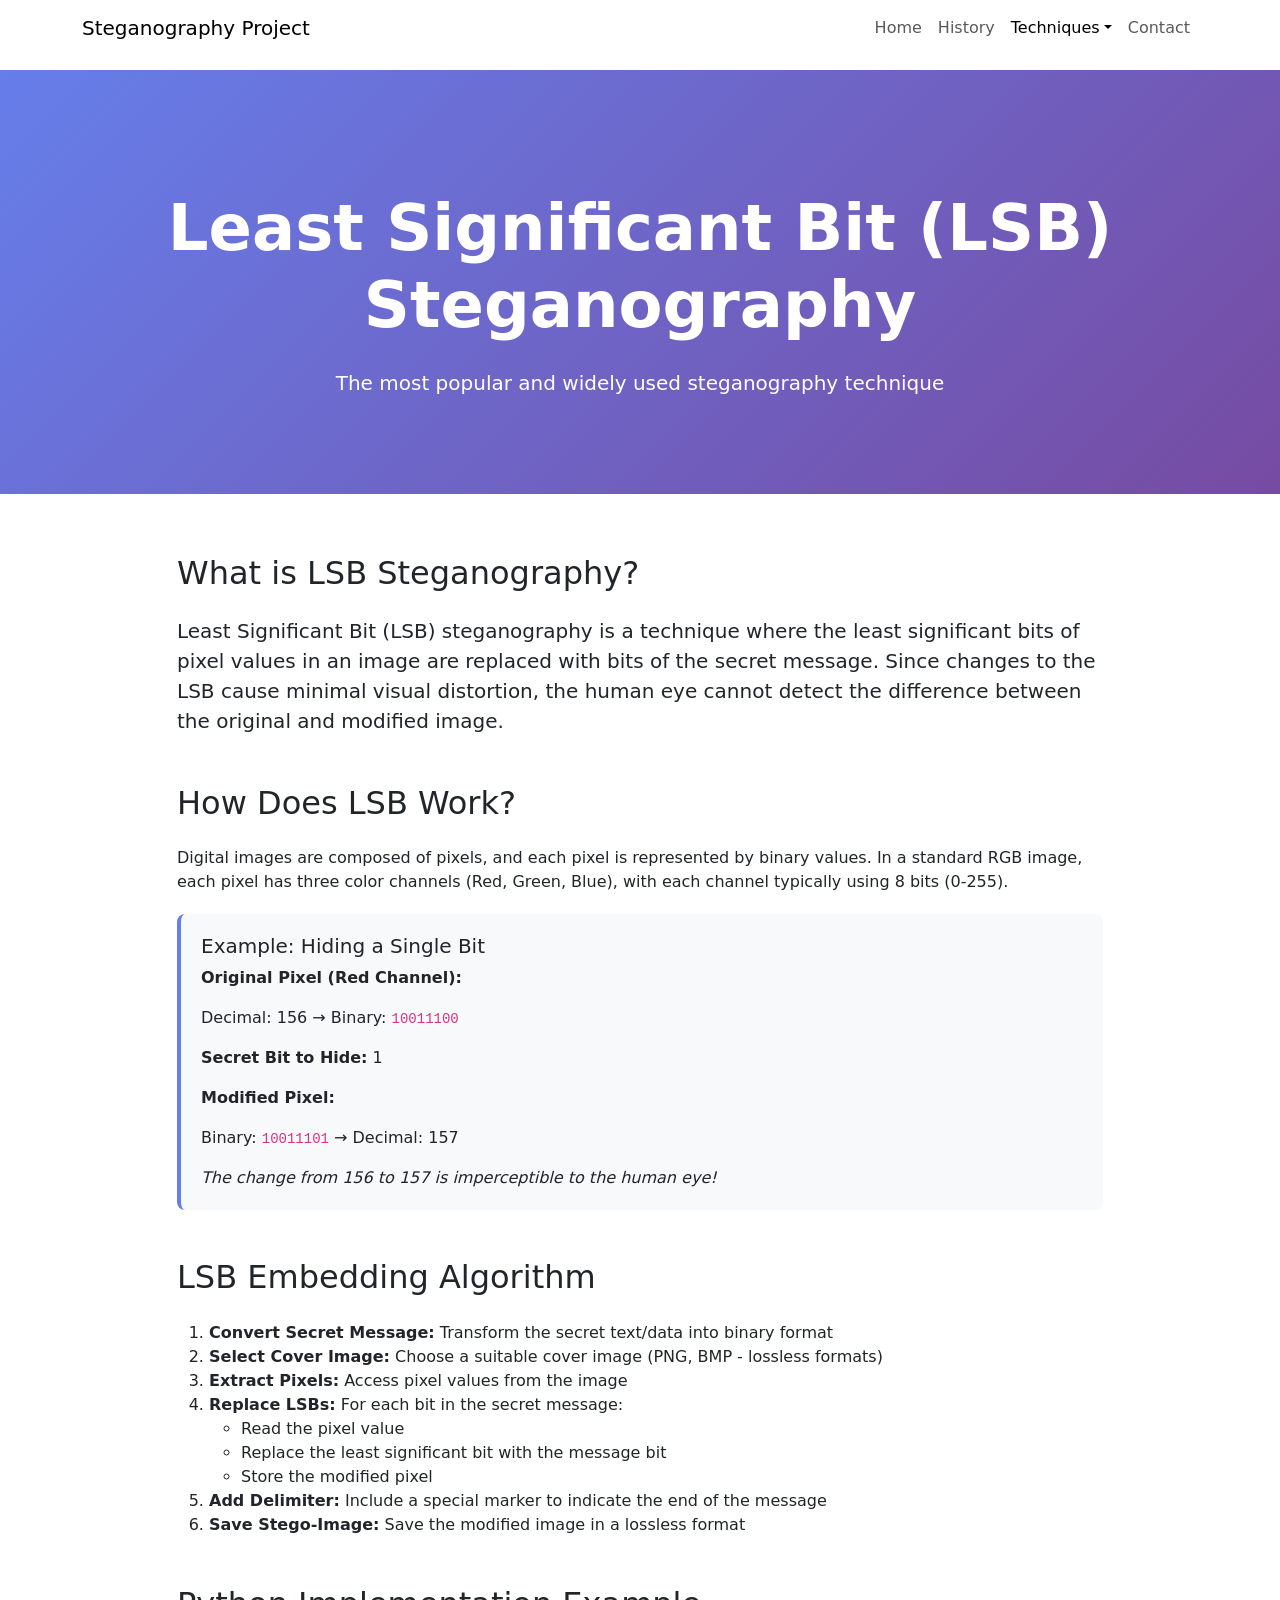
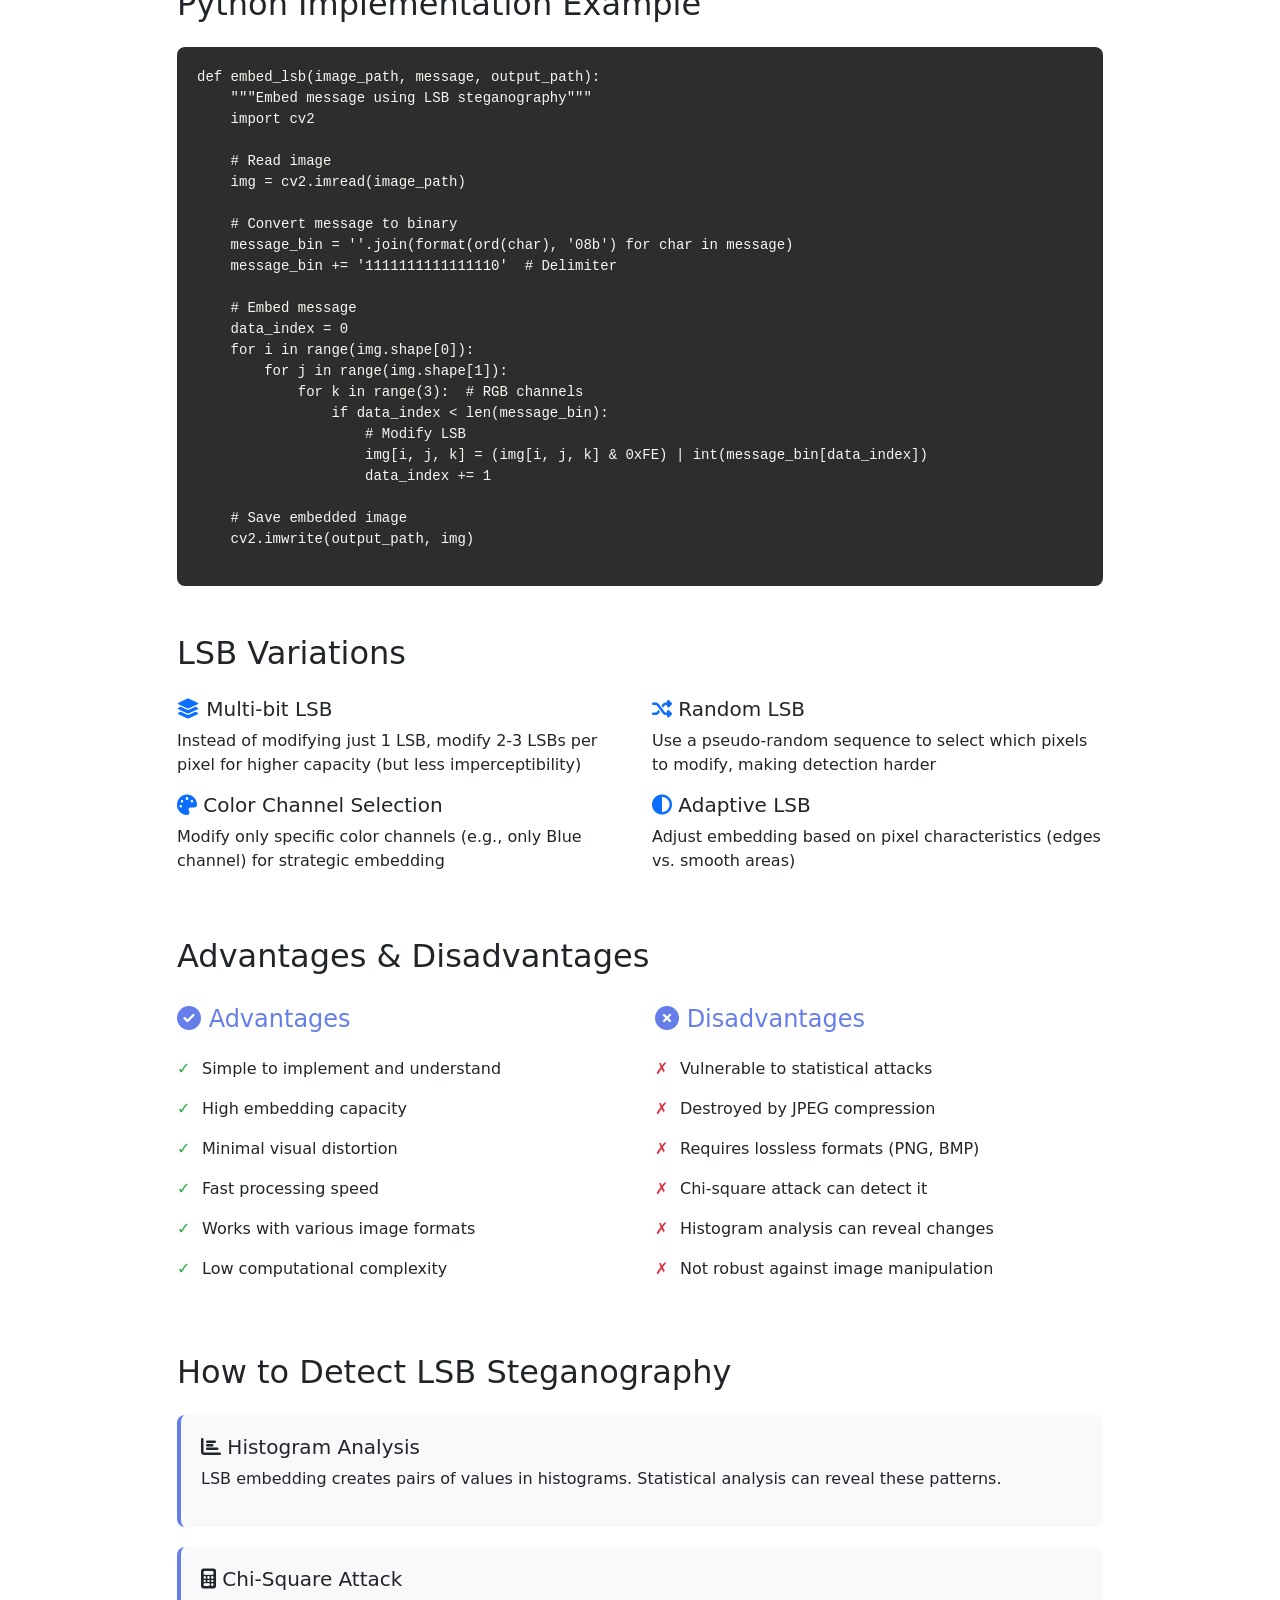
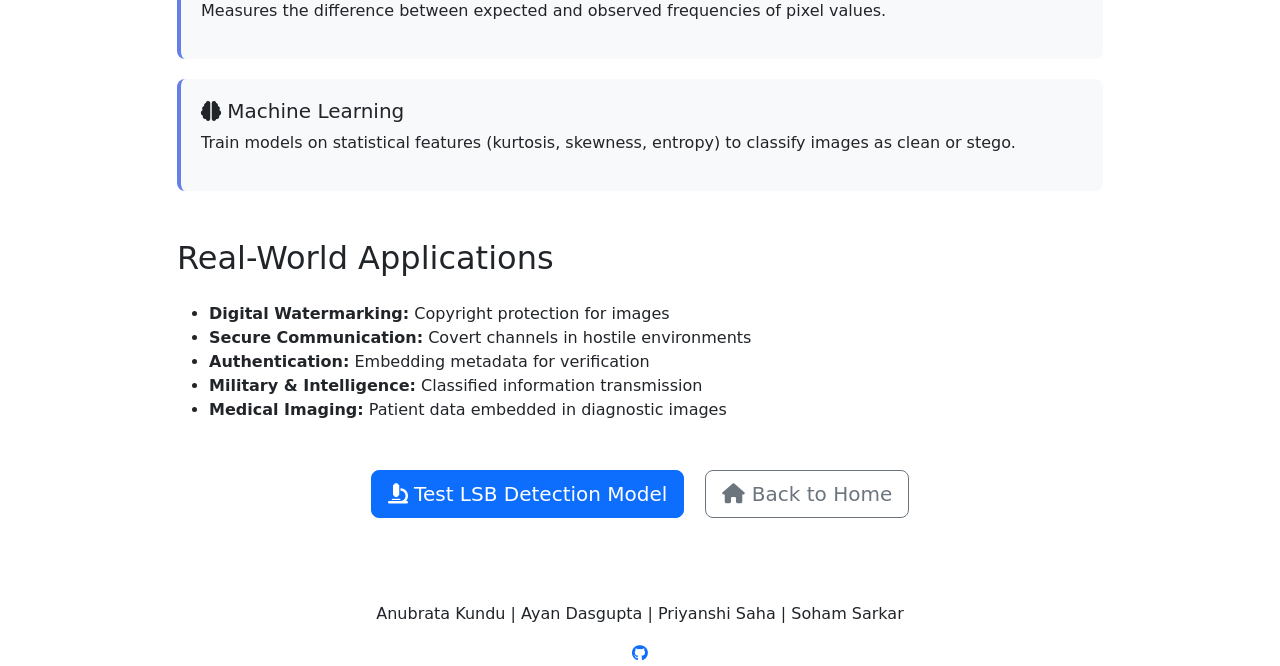
==== lsb.html @ f11f9999 "Added all files" ====
<!DOCTYPE html>
<html lang="en">
<head>
  <meta charset="UTF-8">
  <meta name="viewport" content="width=device-width, initial-scale=1.0">
  <meta name="description" content="Learn about Least Significant Bit (LSB) steganography technique">
  <title>LSB Steganography - Technique Explained</title>
  <link href="https://cdn.jsdelivr.net/npm/bootstrap@5.3.0/dist/css/bootstrap.min.css" rel="stylesheet">
  <link href="https://cdnjs.cloudflare.com/ajax/libs/font-awesome/6.4.0/css/all.min.css" rel="stylesheet">
  <link href="https://fonts.googleapis.com/css2?family=Playfair+Display:wght@700&family=Montserrat:wght@400;600;700&display=swap" rel="stylesheet">
  <link href="styles.css" rel="stylesheet">
  <style>
    .technique-hero {
      background: linear-gradient(135deg, #667eea 0%, #764ba2 100%);
      color: white;
      padding: 120px 0 80px;
      margin-top: 70px;
    }
    .content-section {
      padding: 60px 0;
    }
    .example-box {
      background: #f8f9fa;
      border-left: 4px solid #667eea;
      padding: 20px;
      margin: 20px 0;
      border-radius: 8px;
    }
    .code-block {
      background: #2d2d2d;
      color: #f8f8f2;
      padding: 20px;
      border-radius: 8px;
      overflow-x: auto;
      font-family: 'Courier New', monospace;
      margin: 20px 0;
    }
    .pros-cons {
      display: grid;
      grid-template-columns: 1fr 1fr;
      gap: 30px;
      margin: 30px 0;
    }
    .pros-cons h4 {
      color: #667eea;
      margin-bottom: 15px;
    }
    .pros-cons ul {
      list-style: none;
      padding: 0;
    }
    .pros-cons ul li {
      padding: 8px 0;
      padding-left: 25px;
      position: relative;
    }
    .pros-cons ul li:before {
      position: absolute;
      left: 0;
    }
    .pros ul li:before {
      content: "✓";
      color: #28a745;
      font-weight: bold;
    }
    .cons ul li:before {
      content: "✗";
      color: #dc3545;
      font-weight: bold;
    }
    @media (max-width: 768px) {
      .pros-cons {
        grid-template-columns: 1fr;
      }
    }
  </style>
</head>
<body>
  <!-- Navbar (same as index.html) -->
  <nav class="navbar navbar-expand-lg fixed-top">
    <div class="container">
      <a class="navbar-brand" href="index.html">Steganography Project</a>
      <button class="navbar-toggler" type="button" data-bs-toggle="collapse" data-bs-target="#navbarNav" aria-controls="navbarNav" aria-expanded="false" aria-label="Toggle navigation">
        <span class="navbar-toggler-icon"></span>
      </button>
      <div class="collapse navbar-collapse" id="navbarNav">
        <ul class="navbar-nav ms-auto">
          <li class="nav-item">
            <a class="nav-link" href="index.html">Home</a>
          </li>
          <li class="nav-item">
            <a class="nav-link" href="index.html#history">History</a>
          </li>
          <li class="nav-item dropdown">
            <a class="nav-link dropdown-toggle active" href="#" id="techniquesDropdown" role="button" data-bs-toggle="dropdown" aria-expanded="false">Techniques</a>
            <ul class="dropdown-menu" aria-labelledby="techniquesDropdown">
              <li><a class="dropdown-item active" href="lsb.html">LSB Method</a></li>
              <li><a class="dropdown-item" href="dct.html">DCT Method</a></li>
              <li><a class="dropdown-item" href="pvd.html">Pixel Value Differencing</a></li>
            </ul>
          </li>
          <li class="nav-item">
            <a class="nav-link" href="index.html#contact">Contact</a>
          </li>
        </ul>
      </div>
    </div>
  </nav>

  <!-- Hero Section -->
  <section class="technique-hero">
    <div class="container text-center">
      <h1 class="display-3 fw-bold mb-4">Least Significant Bit (LSB) Steganography</h1>
      <p class="lead">The most popular and widely used steganography technique</p>
    </div>
  </section>

  <!-- Content Section -->
  <section class="content-section">
    <div class="container">
      <div class="row">
        <div class="col-lg-10 mx-auto">
          
          <!-- Introduction -->
          <h2 class="mb-4">What is LSB Steganography?</h2>
          <p class="lead">
            Least Significant Bit (LSB) steganography is a technique where the least significant bits of pixel values in an image are replaced with bits of the secret message. Since changes to the LSB cause minimal visual distortion, the human eye cannot detect the difference between the original and modified image.
          </p>

          <!-- How it Works -->
          <h2 class="mt-5 mb-4">How Does LSB Work?</h2>
          <p>
            Digital images are composed of pixels, and each pixel is represented by binary values. In a standard RGB image, each pixel has three color channels (Red, Green, Blue), with each channel typically using 8 bits (0-255).
          </p>

          <div class="example-box">
            <h5>Example: Hiding a Single Bit</h5>
            <p><strong>Original Pixel (Red Channel):</strong></p>
            <p>Decimal: 156 → Binary: <code>10011100</code></p>
            <p><strong>Secret Bit to Hide:</strong> 1</p>
            <p><strong>Modified Pixel:</strong></p>
            <p>Binary: <code>10011101</code> → Decimal: 157</p>
            <p class="mb-0"><em>The change from 156 to 157 is imperceptible to the human eye!</em></p>
          </div>

          <!-- Algorithm -->
          <h2 class="mt-5 mb-4">LSB Embedding Algorithm</h2>
          <ol>
            <li><strong>Convert Secret Message:</strong> Transform the secret text/data into binary format</li>
            <li><strong>Select Cover Image:</strong> Choose a suitable cover image (PNG, BMP - lossless formats)</li>
            <li><strong>Extract Pixels:</strong> Access pixel values from the image</li>
            <li><strong>Replace LSBs:</strong> For each bit in the secret message:
              <ul>
                <li>Read the pixel value</li>
                <li>Replace the least significant bit with the message bit</li>
                <li>Store the modified pixel</li>
              </ul>
            </li>
            <li><strong>Add Delimiter:</strong> Include a special marker to indicate the end of the message</li>
            <li><strong>Save Stego-Image:</strong> Save the modified image in a lossless format</li>
          </ol>

          <!-- Code Example -->
          <h2 class="mt-5 mb-4">Python Implementation Example</h2>
          <div class="code-block">
<pre>def embed_lsb(image_path, message, output_path):
    """Embed message using LSB steganography"""
    import cv2
    
    # Read image
    img = cv2.imread(image_path)
    
    # Convert message to binary
    message_bin = ''.join(format(ord(char), '08b') for char in message)
    message_bin += '1111111111111110'  # Delimiter
    
    # Embed message
    data_index = 0
    for i in range(img.shape[0]):
        for j in range(img.shape[1]):
            for k in range(3):  # RGB channels
                if data_index < len(message_bin):
                    # Modify LSB
                    img[i, j, k] = (img[i, j, k] & 0xFE) | int(message_bin[data_index])
                    data_index += 1
    
    # Save embedded image
    cv2.imwrite(output_path, img)</pre>
          </div>

          <!-- Variations -->
          <h2 class="mt-5 mb-4">LSB Variations</h2>
          <div class="row">
            <div class="col-md-6">
              <h5><i class="fas fa-layer-group text-primary"></i> Multi-bit LSB</h5>
              <p>Instead of modifying just 1 LSB, modify 2-3 LSBs per pixel for higher capacity (but less imperceptibility)</p>
            </div>
            <div class="col-md-6">
              <h5><i class="fas fa-random text-primary"></i> Random LSB</h5>
              <p>Use a pseudo-random sequence to select which pixels to modify, making detection harder</p>
            </div>
            <div class="col-md-6">
              <h5><i class="fas fa-palette text-primary"></i> Color Channel Selection</h5>
              <p>Modify only specific color channels (e.g., only Blue channel) for strategic embedding</p>
            </div>
            <div class="col-md-6">
              <h5><i class="fas fa-adjust text-primary"></i> Adaptive LSB</h5>
              <p>Adjust embedding based on pixel characteristics (edges vs. smooth areas)</p>
            </div>
          </div>

          <!-- Pros and Cons -->
          <h2 class="mt-5 mb-4">Advantages & Disadvantages</h2>
          <div class="pros-cons">
            <div class="pros">
              <h4><i class="fas fa-check-circle"></i> Advantages</h4>
              <ul>
                <li>Simple to implement and understand</li>
                <li>High embedding capacity</li>
                <li>Minimal visual distortion</li>
                <li>Fast processing speed</li>
                <li>Works with various image formats</li>
                <li>Low computational complexity</li>
              </ul>
            </div>
            <div class="cons">
              <h4><i class="fas fa-times-circle"></i> Disadvantages</h4>
              <ul>
                <li>Vulnerable to statistical attacks</li>
                <li>Destroyed by JPEG compression</li>
                <li>Requires lossless formats (PNG, BMP)</li>
                <li>Chi-square attack can detect it</li>
                <li>Histogram analysis can reveal changes</li>
                <li>Not robust against image manipulation</li>
              </ul>
            </div>
          </div>

          <!-- Detection Methods -->
          <h2 class="mt-5 mb-4">How to Detect LSB Steganography</h2>
          <div class="example-box">
            <h5><i class="fas fa-chart-bar"></i> Histogram Analysis</h5>
            <p>LSB embedding creates pairs of values in histograms. Statistical analysis can reveal these patterns.</p>
          </div>
          <div class="example-box">
            <h5><i class="fas fa-calculator"></i> Chi-Square Attack</h5>
            <p>Measures the difference between expected and observed frequencies of pixel values.</p>
          </div>
          <div class="example-box">
            <h5><i class="fas fa-brain"></i> Machine Learning</h5>
            <p>Train models on statistical features (kurtosis, skewness, entropy) to classify images as clean or stego.</p>
          </div>

          <!-- Applications -->
          <h2 class="mt-5 mb-4">Real-World Applications</h2>
          <ul>
            <li><strong>Digital Watermarking:</strong> Copyright protection for images</li>
            <li><strong>Secure Communication:</strong> Covert channels in hostile environments</li>
            <li><strong>Authentication:</strong> Embedding metadata for verification</li>
            <li><strong>Military & Intelligence:</strong> Classified information transmission</li>
            <li><strong>Medical Imaging:</strong> Patient data embedded in diagnostic images</li>
          </ul>

          <!-- Call to Action -->
          <div class="text-center mt-5 mb-4">
            <a href="http://localhost:5000" class="btn btn-primary btn-lg" target="_blank">
              <i class="fas fa-microscope"></i> Test LSB Detection Model
            </a>
            <a href="index.html" class="btn btn-outline-secondary btn-lg ms-3">
              <i class="fas fa-home"></i> Back to Home
            </a>
          </div>

        </div>
      </div>
    </div>
  </section>

  <!-- Footer -->
  <footer>
    <div class="container">
      <div class="row">
        <div class="col-12 text-center">
          <p>Anubrata Kundu | Ayan Dasgupta | Priyanshi Saha | Soham Sarkar</p>
          <div class="mt-3">
            <a href="https://github.com/AD9190/Steganography"><i class="fab fa-github mx-2"></i></a>
          </div>
        </div>
      </div>
    </div>
  </footer>

  <script src="https://cdn.jsdelivr.net/npm/bootstrap@5.3.0/dist/js/bootstrap.bundle.min.js"></script>
</body>
</html>
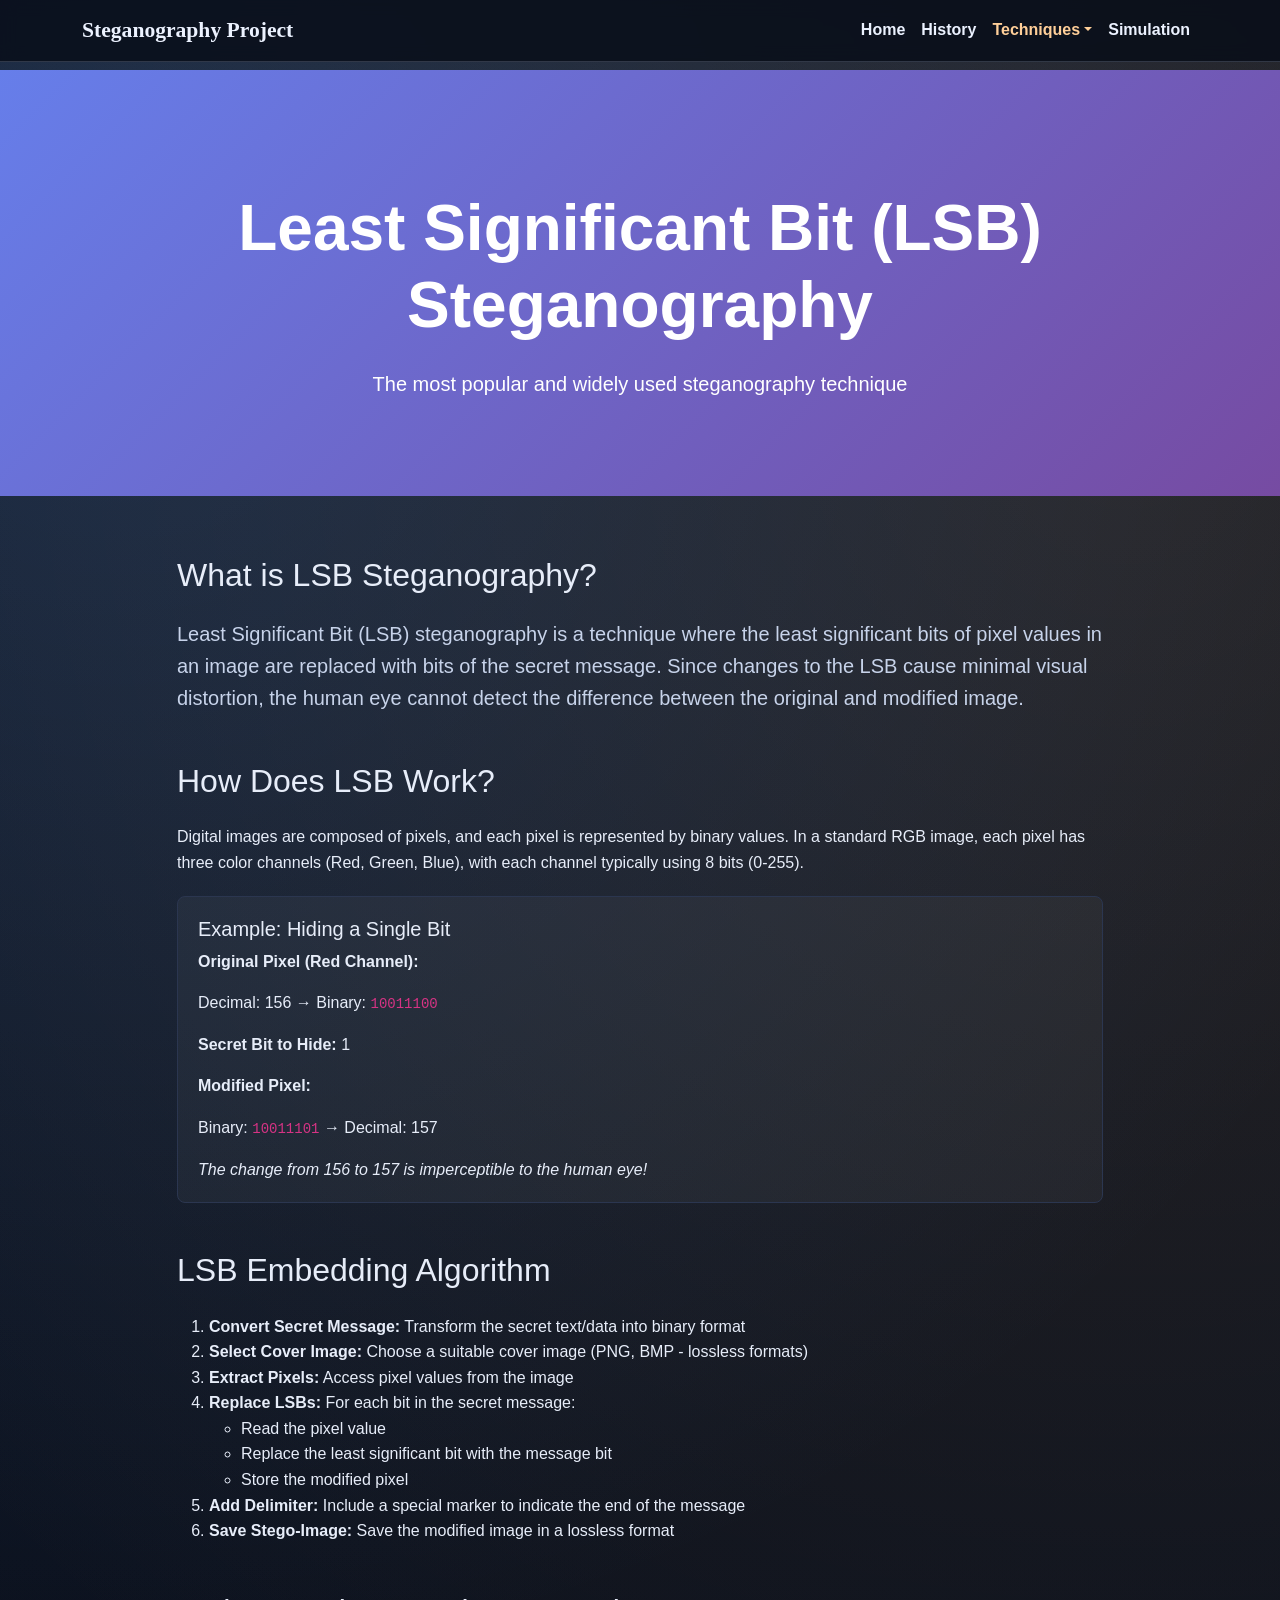
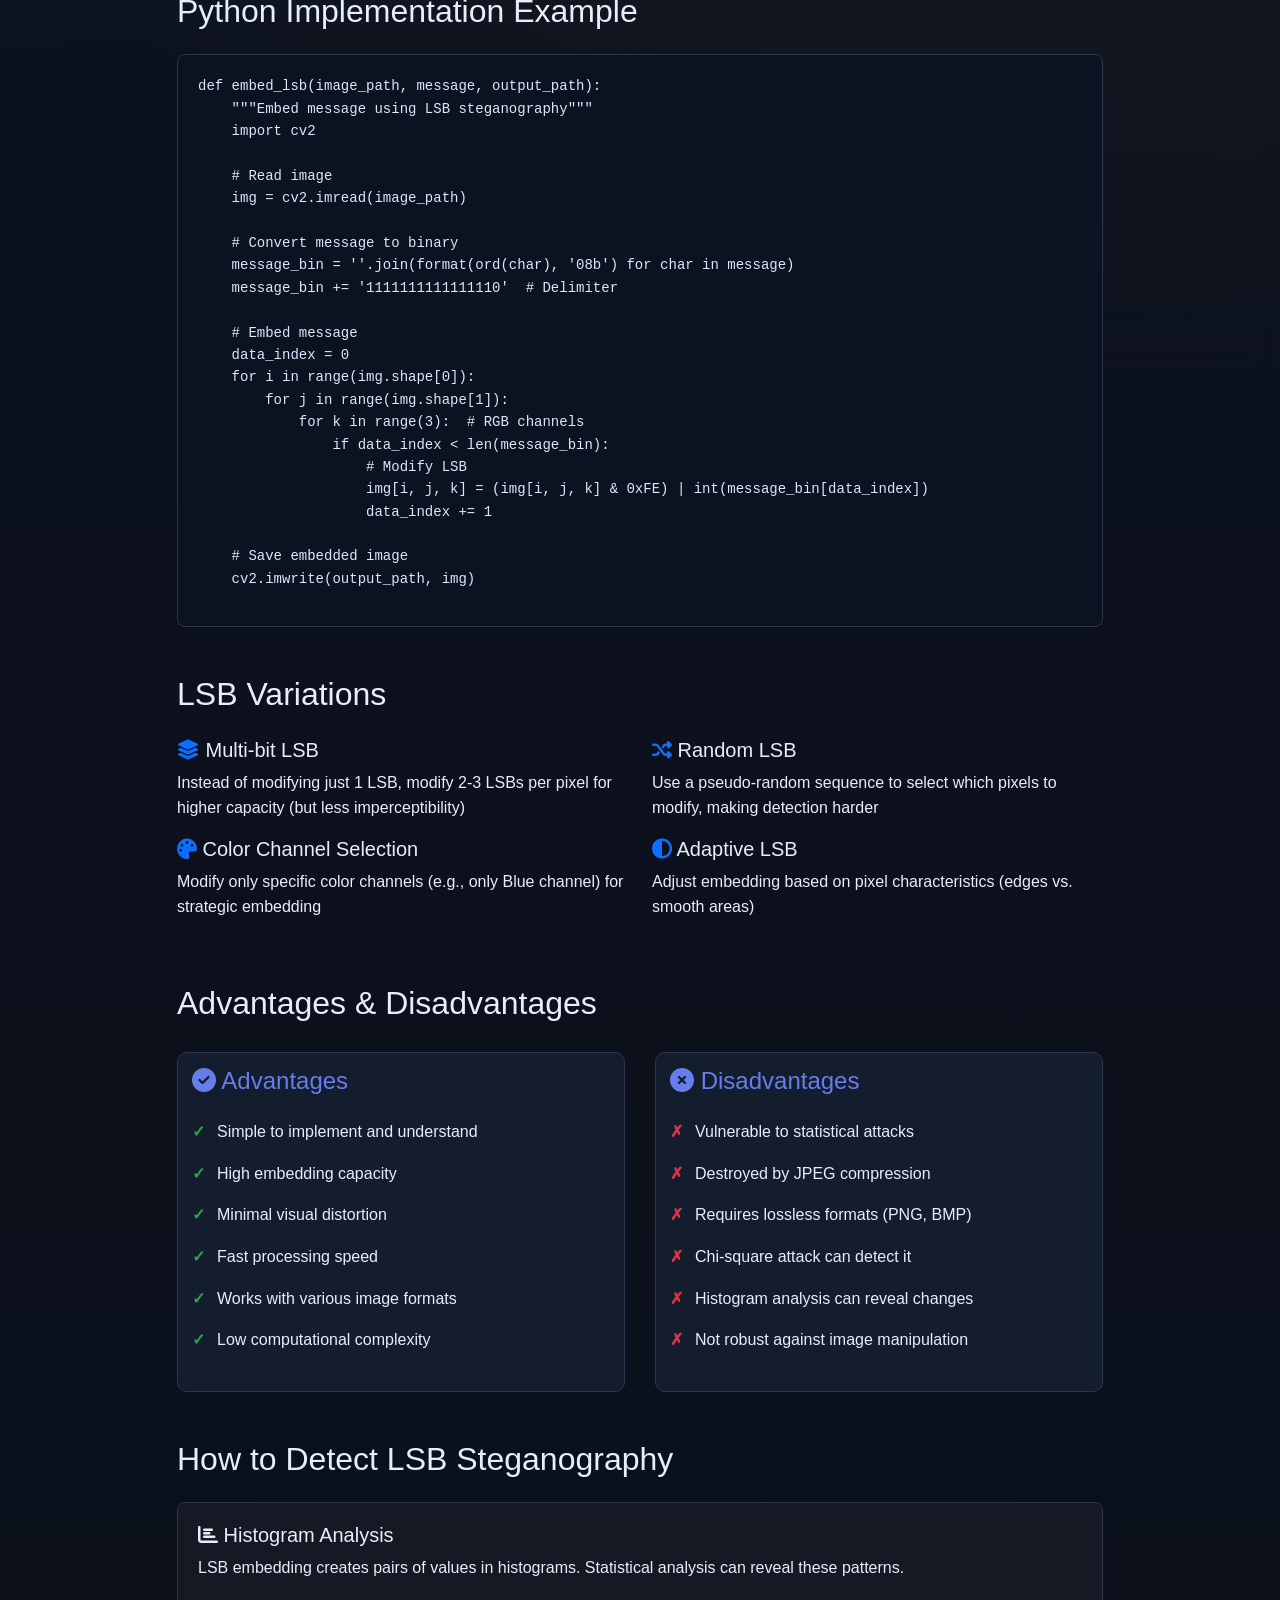
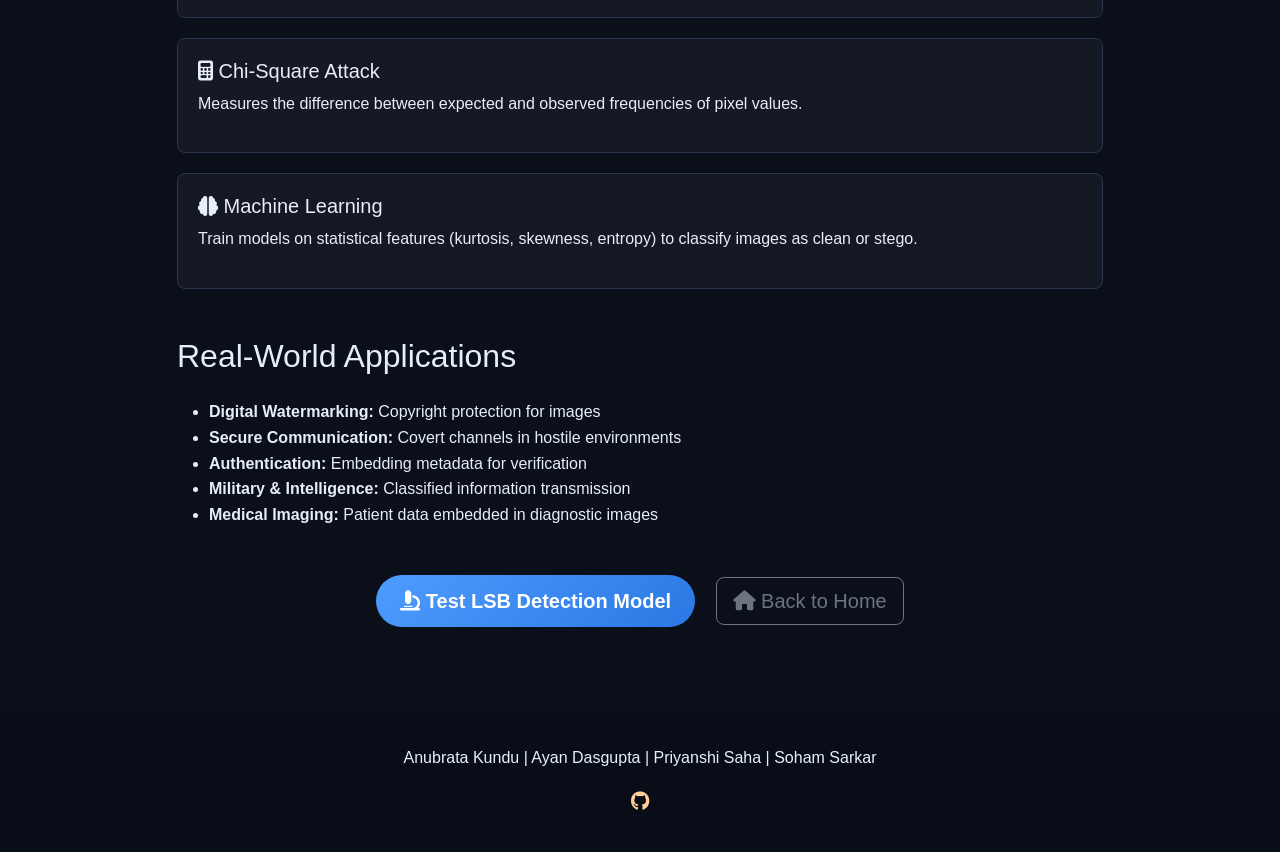
==== commit 72227fb1: "Add files via upload" ====
--- a/lsb.html
+++ b/lsb.html
@@ -18,17 +18,20 @@
     }
     .content-section {
       padding: 60px 0;
+      color: #dde6f8;
     }
     .example-box {
-      background: #f8f9fa;
+      background: rgba(255, 255, 255, 0.04);
       border-left: 4px solid #667eea;
+      border: 1px solid #2b3650;
       padding: 20px;
       margin: 20px 0;
       border-radius: 8px;
     }
     .code-block {
-      background: #2d2d2d;
-      color: #f8f8f2;
+      background: #0b1220;
+      color: #dce7ff;
+      border: 1px solid #2b3650;
       padding: 20px;
       border-radius: 8px;
       overflow-x: auto;
@@ -44,6 +47,13 @@
     .pros-cons h4 {
       color: #667eea;
       margin-bottom: 15px;
+    }
+    .pros,
+    .cons {
+      background: #141d2d;
+      border: 1px solid #2b3650;
+      border-radius: 10px;
+      padding: 14px;
     }
     .pros-cons ul {
       list-style: none;
@@ -89,18 +99,16 @@
             <a class="nav-link" href="index.html">Home</a>
           </li>
           <li class="nav-item">
-            <a class="nav-link" href="index.html#history">History</a>
+            <a class="nav-link" href="history.html">History</a>
           </li>
           <li class="nav-item dropdown">
             <a class="nav-link dropdown-toggle active" href="#" id="techniquesDropdown" role="button" data-bs-toggle="dropdown" aria-expanded="false">Techniques</a>
             <ul class="dropdown-menu" aria-labelledby="techniquesDropdown">
               <li><a class="dropdown-item active" href="lsb.html">LSB Method</a></li>
-              <li><a class="dropdown-item" href="dct.html">DCT Method</a></li>
-              <li><a class="dropdown-item" href="pvd.html">Pixel Value Differencing</a></li>
             </ul>
           </li>
           <li class="nav-item">
-            <a class="nav-link" href="index.html#contact">Contact</a>
+            <a class="nav-link" href="simulation.html">Simulation</a>
           </li>
         </ul>
       </div>
@@ -263,7 +271,7 @@
 
           <!-- Call to Action -->
           <div class="text-center mt-5 mb-4">
-            <a href="http://localhost:5000" class="btn btn-primary btn-lg" target="_blank">
+            <a href="http://127.0.0.1:5000/test" class="btn btn-primary btn-lg" target="_blank">
               <i class="fas fa-microscope"></i> Test LSB Detection Model
             </a>
             <a href="index.html" class="btn btn-outline-secondary btn-lg ms-3">
--- a/styles.css
+++ b/styles.css
@@ -0,0 +1,563 @@
+:root {
+  --bg: #0a0f19;
+  --bg-soft: #101726;
+  --text: #e7edf9;
+  --muted: #b7c2d9;
+  --panel: #141d2d;
+  --panel-strong: #1a2438;
+  --primary: #4f9cff;
+  --primary-strong: #2f7dde;
+  --accent: #ffb454;
+  --line: #2a3550;
+  --shadow: 0 14px 38px rgba(0, 0, 0, 0.45);
+}
+
+* {
+  box-sizing: border-box;
+}
+
+html,
+body {
+  margin: 0;
+  padding: 0;
+}
+
+body {
+  font-family: "Montserrat", sans-serif;
+  color: var(--text);
+  background:
+    radial-gradient(circle at 10% 6%, rgba(79, 156, 255, 0.18), transparent 36%),
+    radial-gradient(circle at 88% 10%, rgba(255, 180, 84, 0.12), transparent 42%),
+    linear-gradient(180deg, #0d1321 0%, var(--bg) 100%);
+  line-height: 1.6;
+}
+
+a {
+  color: var(--primary);
+  transition: color 0.25s ease;
+}
+
+a:hover {
+  color: var(--primary-strong);
+}
+
+.navbar {
+  background: rgba(8, 13, 24, 0.82);
+  backdrop-filter: blur(8px);
+  border-bottom: 1px solid rgba(195, 211, 238, 0.2);
+  transition: all 0.25s ease;
+}
+
+.navbar.scrolled {
+  background: rgba(8, 13, 24, 0.95);
+  box-shadow: 0 8px 24px rgba(0, 0, 0, 0.26);
+}
+
+.navbar-brand,
+.navbar .nav-link {
+  color: #ecf2ff;
+}
+
+.navbar-brand {
+  font-family: "Playfair Display", serif;
+  font-weight: 700;
+  font-size: 1.35rem;
+}
+
+.navbar .nav-link {
+  font-weight: 600;
+}
+
+.navbar .nav-link:hover,
+.navbar .nav-link.active {
+  color: #ffcf99;
+}
+
+.navbar .dropdown-menu {
+  background: var(--panel-strong);
+  border: 1px solid var(--line);
+  box-shadow: var(--shadow);
+}
+
+.navbar .dropdown-item {
+  color: var(--text);
+}
+
+.navbar .dropdown-item:hover,
+.navbar .dropdown-item:focus,
+.navbar .dropdown-item.active {
+  color: #ffffff;
+  background: rgba(79, 156, 255, 0.2);
+}
+
+.hero-section {
+  min-height: 92vh;
+  display: flex;
+  align-items: center;
+  text-align: center;
+  color: #ecf2ff;
+  position: relative;
+  overflow: hidden;
+  padding: 140px 0 80px;
+}
+
+.parallax {
+  position: absolute;
+  inset: 0;
+  z-index: -2;
+  background:
+    radial-gradient(circle at 20% 20%, rgba(255, 207, 153, 0.3), transparent 36%),
+    radial-gradient(circle at 86% 24%, rgba(30, 92, 200, 0.55), transparent 42%),
+    linear-gradient(120deg, #0d1f42 0%, #12326d 44%, #0e1e3d 100%);
+  transform: scale(1.06);
+}
+
+.hero-section h1 {
+  font-family: "Playfair Display", serif;
+  font-size: clamp(2rem, 5vw, 3.8rem);
+  margin-bottom: 1.2rem;
+}
+
+.subheading {
+  max-width: 760px;
+  margin: 0 auto;
+  font-size: 1.08rem;
+  color: #dbe6fb;
+}
+
+.hero-stats {
+  margin-top: 34px;
+  display: grid;
+  grid-template-columns: repeat(3, minmax(0, 1fr));
+  gap: 16px;
+}
+
+.stat-item {
+  background: rgba(255, 255, 255, 0.12);
+  border: 1px solid rgba(255, 255, 255, 0.25);
+  border-radius: 14px;
+  padding: 18px;
+}
+
+.stat-item h3 {
+  margin: 0;
+  font-size: 1.6rem;
+  color: #ffcf99;
+}
+
+.stat-item p {
+  margin: 4px 0 0;
+  color: #e6eefc;
+}
+
+.btn.btn-primary {
+  background: linear-gradient(135deg, var(--primary), #2a78e3);
+  border: none;
+  border-radius: 999px;
+  font-weight: 700;
+  padding: 11px 24px;
+}
+
+.btn.btn-primary:hover {
+  background: linear-gradient(135deg, var(--primary-strong), var(--primary));
+}
+
+section {
+  position: relative;
+  z-index: 0;
+}
+
+.history-section,
+.techniques-section,
+.examples-section {
+  padding: 84px 0;
+}
+
+.history-section h2,
+.techniques-section h2,
+.examples-section h2 {
+  font-family: "Playfair Display", serif;
+  color: var(--text);
+}
+
+.timeline {
+  border-left: 3px solid var(--line);
+  margin: 0 auto;
+  max-width: 760px;
+  padding-left: 22px;
+}
+
+.timeline-item {
+  background: var(--panel);
+  border: 1px solid var(--line);
+  border-radius: 12px;
+  padding: 16px;
+  margin: 0 0 16px;
+  box-shadow: 0 8px 22px rgba(0, 0, 0, 0.25);
+  opacity: 0;
+  transform: translateX(-18px);
+  transition: transform 0.5s ease, opacity 0.5s ease;
+}
+
+.timeline-item.visible {
+  opacity: 1;
+  transform: translateX(0);
+}
+
+.timeline-item h4 {
+  color: var(--primary);
+}
+
+.technique-grid {
+  display: grid;
+  grid-template-columns: repeat(3, minmax(0, 1fr));
+  gap: 22px;
+}
+
+.technique-card {
+  border-radius: 14px;
+  overflow: hidden;
+  background: var(--panel);
+  border: 1px solid var(--line);
+  box-shadow: 0 8px 24px rgba(0, 0, 0, 0.3);
+  transition: transform 0.25s ease, box-shadow 0.25s ease;
+}
+
+.technique-card:hover {
+  transform: translateY(-6px);
+  box-shadow: 0 14px 34px rgba(0, 0, 0, 0.4);
+}
+
+.technique-card img {
+  width: 100%;
+  height: 205px;
+  object-fit: cover;
+}
+
+.technique-card .card-body {
+  padding: 16px;
+}
+
+.technique-card h5 {
+  margin-bottom: 8px;
+  color: var(--text);
+}
+
+.technique-card p {
+  color: #c5d0e6;
+}
+
+.mySwiper {
+  padding-bottom: 40px;
+}
+
+.swiper-slide {
+  background: var(--panel);
+  border-radius: 14px;
+  border: 1px solid var(--line);
+  padding: 18px;
+  box-shadow: var(--shadow);
+}
+
+.example-quote {
+  font-weight: 700;
+  color: #dbe7ff;
+  text-align: center;
+}
+
+.content-section {
+  color: var(--text);
+}
+
+.content-section h2,
+.content-section h4,
+.content-section h5,
+.content-section li,
+.content-section p,
+.content-section strong,
+.content-section em {
+  color: var(--text);
+}
+
+.content-section .lead {
+  color: #c7d3ea;
+}
+
+.code-block {
+  background: #0b1220;
+  border: 1px solid var(--line);
+}
+
+.example-box {
+  background: rgba(255, 255, 255, 0.03);
+  border: 1px solid var(--line);
+}
+
+.pros,
+.cons {
+  background: var(--panel);
+  border: 1px solid var(--line);
+  border-radius: 12px;
+  padding: 16px;
+}
+
+.table {
+  --bs-table-bg: transparent;
+  --bs-table-color: var(--text);
+  --bs-table-border-color: var(--line);
+}
+
+.table > :not(caption) > * > * {
+  background-color: rgba(255, 255, 255, 0.02);
+  color: var(--text);
+}
+
+.table > :not(caption) > .table-light > * {
+  background-color: var(--panel-strong) !important;
+  color: var(--text) !important;
+}
+
+.swiper-slide iframe {
+  width: 100%;
+  min-height: 300px;
+  border-radius: 10px;
+  border: 0;
+}
+
+footer {
+  background: #080d18;
+  color: #e8f0ff;
+  padding: 34px 0;
+}
+
+footer a {
+  color: #ffcf99;
+  font-size: 1.2rem;
+}
+
+footer a:hover {
+  color: #ffe5c4;
+}
+
+.qa-fab {
+  position: fixed;
+  right: 24px;
+  bottom: 24px;
+  width: 56px;
+  height: 56px;
+  border-radius: 50%;
+  border: 0;
+  background: linear-gradient(135deg, var(--primary), #2a78e3);
+  color: #ffffff;
+  display: flex;
+  align-items: center;
+  justify-content: center;
+  font-size: 1.3rem;
+  box-shadow: 0 16px 32px rgba(0, 0, 0, 0.35);
+  z-index: 1000;
+  transition: transform 0.2s ease, box-shadow 0.2s ease;
+}
+
+.qa-fab:hover {
+  transform: translateY(-2px);
+  box-shadow: 0 20px 40px rgba(0, 0, 0, 0.45);
+}
+
+.qa-panel {
+  position: fixed;
+  right: 24px;
+  bottom: 92px;
+  width: min(380px, 90vw);
+  background: var(--panel);
+  border: 1px solid var(--line);
+  border-radius: 16px;
+  box-shadow: var(--shadow);
+  display: none;
+  flex-direction: column;
+  z-index: 1000;
+}
+
+.qa-panel.open {
+  display: flex;
+}
+
+.qa-header {
+  display: flex;
+  justify-content: space-between;
+  align-items: center;
+  padding: 14px 16px;
+  border-bottom: 1px solid var(--line);
+  background: var(--panel-strong);
+  border-radius: 16px 16px 0 0;
+}
+
+.qa-header h5 {
+  margin: 0;
+  font-weight: 700;
+  color: #ffffff;
+}
+
+.qa-header p {
+  margin: 2px 0 0;
+  font-size: 0.75rem;
+  color: var(--muted);
+}
+
+.qa-close {
+  background: transparent;
+  border: 0;
+  color: var(--text);
+  font-size: 1rem;
+}
+
+.qa-messages {
+  padding: 16px;
+  display: flex;
+  flex-direction: column;
+  gap: 12px;
+  max-height: 320px;
+  overflow-y: auto;
+}
+
+.qa-bubble {
+  padding: 10px 12px;
+  border-radius: 12px;
+  font-size: 0.92rem;
+  line-height: 1.4;
+}
+
+.qa-bubble.user {
+  background: rgba(79, 156, 255, 0.2);
+  border: 1px solid rgba(79, 156, 255, 0.35);
+  align-self: flex-end;
+}
+
+.qa-bubble.bot {
+  background: rgba(255, 255, 255, 0.04);
+  border: 1px solid var(--line);
+  align-self: flex-start;
+}
+
+.qa-bubble.typing .qa-text::after {
+  content: "|";
+  display: inline-block;
+  margin-left: 2px;
+  animation: qa-caret 0.9s steps(1) infinite;
+}
+
+@keyframes qa-caret {
+  50% {
+    opacity: 0;
+  }
+}
+
+.qa-meta {
+  font-size: 0.7rem;
+  color: var(--muted);
+  margin-top: 6px;
+}
+
+.qa-input {
+  display: flex;
+  gap: 8px;
+  padding: 12px 16px;
+  border-top: 1px solid var(--line);
+}
+
+.qa-input input {
+  flex: 1;
+  background: #0b1220;
+  border: 1px solid var(--line);
+  color: var(--text);
+  border-radius: 10px;
+  padding: 8px 10px;
+}
+
+.qa-input button {
+  border: 0;
+  background: linear-gradient(135deg, var(--primary), #2a78e3);
+  color: #ffffff;
+  border-radius: 10px;
+  padding: 0 14px;
+}
+
+.qa-hints {
+  font-size: 0.75rem;
+  color: var(--muted);
+  padding: 0 16px 12px;
+}
+
+.qa-bullets {
+  margin: 10px 0 0 16px;
+  padding: 0;
+  color: #c9d4ea;
+  font-size: 0.88rem;
+}
+
+.qa-bullets li {
+  margin-bottom: 6px;
+}
+
+.qa-links {
+  display: flex;
+  flex-wrap: wrap;
+  gap: 8px;
+  margin-top: 10px;
+}
+
+.qa-link {
+  display: inline-flex;
+  align-items: center;
+  gap: 6px;
+  padding: 6px 10px;
+  border-radius: 999px;
+  background: rgba(79, 156, 255, 0.16);
+  border: 1px solid rgba(79, 156, 255, 0.35);
+  color: #d9e6ff;
+  font-size: 0.8rem;
+  text-decoration: none;
+}
+
+.qa-link:hover {
+  color: #ffffff;
+  background: rgba(79, 156, 255, 0.28);
+}
+
+@media (max-width: 768px) {
+  .qa-panel {
+    right: 12px;
+    left: 12px;
+    width: auto;
+  }
+
+  .qa-fab {
+    right: 16px;
+    bottom: 18px;
+  }
+}
+
+@media (max-width: 992px) {
+  .technique-grid {
+    grid-template-columns: repeat(2, minmax(0, 1fr));
+  }
+
+  .hero-stats {
+    grid-template-columns: repeat(2, minmax(0, 1fr));
+  }
+}
+
+@media (max-width: 768px) {
+  .hero-section {
+    min-height: 78vh;
+    padding-top: 120px;
+  }
+
+  .hero-stats,
+  .technique-grid {
+    grid-template-columns: 1fr;
+  }
+
+  .timeline {
+    padding-left: 14px;
+  }
+}
